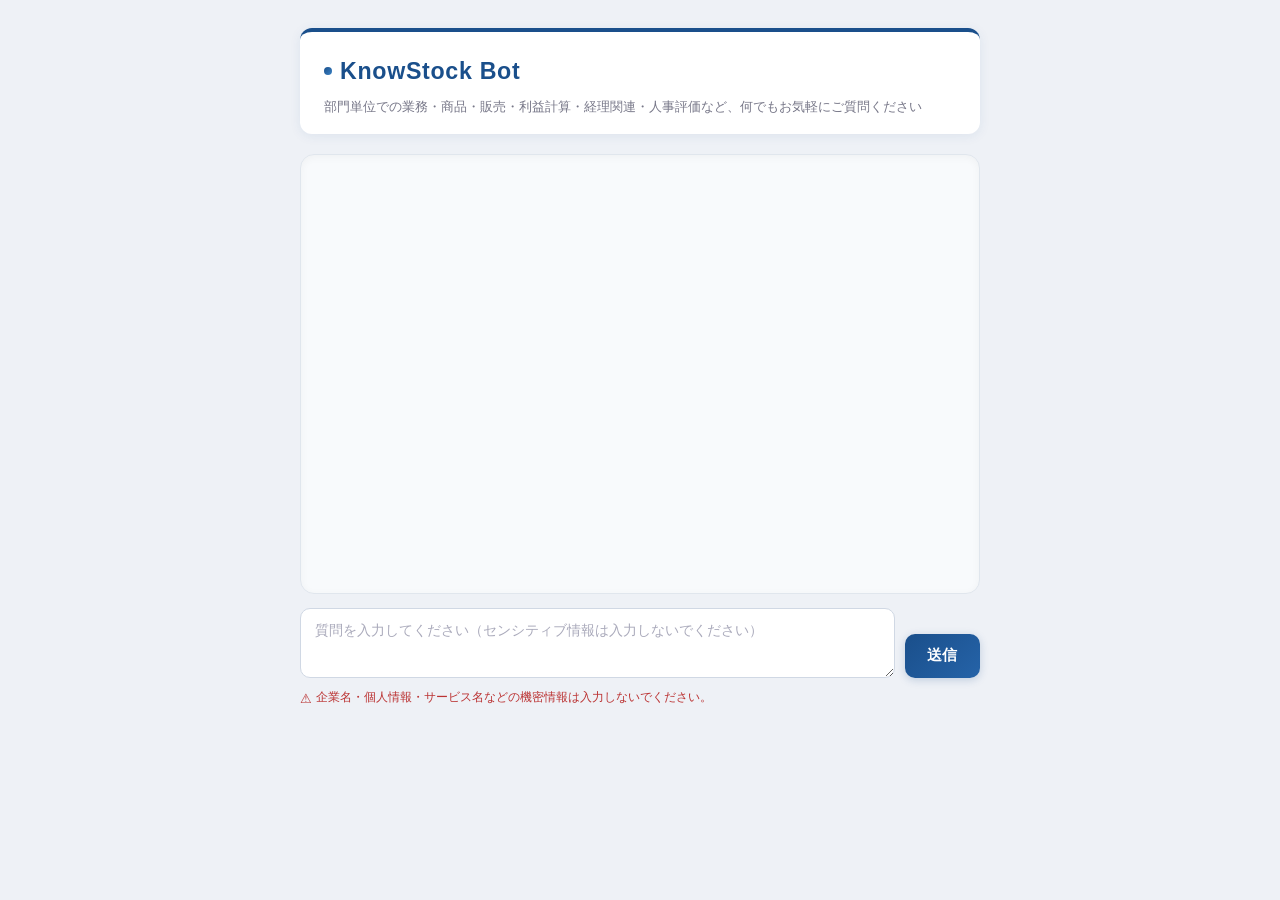
==== index.html @ ade2433a "Update index.html" ====
<!DOCTYPE html>
<html lang="ja">
<head>
  <meta charset="UTF-8" />
  <meta name="viewport" content="width=device-width, initial-scale=1.0" />
  <title>KnowStock Bot</title>
  <link rel="stylesheet" href="style.css" />
</head>
<body>
  <div class="container">
    <header>
      <h1>KnowStock Bot</h1>
      <p class="note">部門単位での業務・商品・販売・利益計算・経理関連・人事評価など、何でもお気軽にご質問ください</p>
    </header>

    <div id="chat" class="chat-window"></div>

    <form id="form" class="input-area">
      <textarea
        id="question"
        placeholder="質問を入力してください（センシティブ情報は入力しないでください）"
        rows="2"
        required
      ></textarea>
      <button type="submit" id="send">送信</button>
    </form>

    <p class="warning">
      企業名・個人情報・サービス名などの機密情報は入力しないでください。
    </p>
  </div>

  <script src="app.js"></script>
</body>
</html>
---- style.css ----
/* File: style.css */
* {
  box-sizing: border-box;
  margin: 0;
  padding: 0;
}

body {
  font-family: "Helvetica Neue", Arial, "Hiragino Sans", "Meiryo", sans-serif;
  background: #eef1f6;
  color: #222;
  line-height: 1.65;
}

/* ===== レイアウト ===== */
.container {
  max-width: 720px;
  margin: 0 auto;
  padding: 28px 20px 40px;
}

/* ===== ヘッダー ===== */
header {
  border-top: 4px solid #1a4f8b;
  background: #fff;
  border-radius: 12px;
  padding: 20px 24px 16px;
  margin-bottom: 20px;
  box-shadow: 0 2px 12px rgba(26, 79, 139, 0.08);
}

header h1 {
  font-size: 1.45rem;
  font-weight: 700;
  color: #1a4f8b;
  letter-spacing: 0.03em;
  display: flex;
  align-items: center;
  gap: 8px;
}

header h1::before {
  content: "";
  display: inline-block;
  width: 8px;
  height: 8px;
  background: linear-gradient(135deg, #1a4f8b, #3b82c4);
  border-radius: 50%;
}

.note {
  font-size: 0.83rem;
  color: #778;
  margin-top: 6px;
  line-height: 1.6;
}

/* ===== チャットウィンドウ ===== */
.chat-window {
  background: #f8fafc;
  border: 1px solid #e0e6ed;
  border-radius: 14px;
  height: 440px;
  overflow-y: auto;
  padding: 20px 16px;
  margin-bottom: 14px;
  box-shadow: inset 0 2px 8px rgba(0, 0, 0, 0.04);
  scroll-behavior: smooth;
}

/* スクロールバー（Webkit系） */
.chat-window::-webkit-scrollbar {
  width: 5px;
}
.chat-window::-webkit-scrollbar-track {
  background: transparent;
}
.chat-window::-webkit-scrollbar-thumb {
  background: #c9d4e0;
  border-radius: 10px;
}

/* ===== メッセージ吹き出し ===== */
.msg {
  margin-bottom: 16px;
  padding: 11px 15px;
  border-radius: 12px;
  max-width: 82%;
  white-space: pre-wrap;
  font-size: 0.93rem;
  line-height: 1.7;
  animation: fadeUp 0.2s ease-out;
}

@keyframes fadeUp {
  from {
    opacity: 0;
    transform: translateY(6px);
  }
  to {
    opacity: 1;
    transform: translateY(0);
  }
}

.msg.user {
  background: linear-gradient(135deg, #1a4f8b 0%, #2563a8 100%);
  color: #fff;
  margin-left: auto;
  border-bottom-right-radius: 4px;
  box-shadow: 0 2px 8px rgba(26, 79, 139, 0.22);
}

.msg.bot {
  background: #fff;
  color: #222;
  border-left: 3px solid #3b82c4;
  border-bottom-left-radius: 4px;
  box-shadow: 0 1px 6px rgba(0, 0, 0, 0.07);
}

.msg .source {
  display: block;
  margin-top: 8px;
  padding-top: 7px;
  border-top: 1px solid #e0eaf4;
  font-size: 0.73rem;
  color: #2a7d5a;
  font-style: italic;
}

/* ===== 入力エリア ===== */
.input-area {
  display: flex;
  gap: 10px;
  align-items: flex-end;
}

.input-area textarea {
  flex: 1;
  padding: 11px 14px;
  border: 1.5px solid #d0d8e4;
  border-radius: 10px;
  resize: vertical;
  font-size: 0.93rem;
  font-family: inherit;
  color: #222;
  background: #fff;
  transition: border-color 0.2s, box-shadow 0.2s;
  line-height: 1.55;
}

.input-area textarea:focus {
  outline: none;
  border-color: #1a4f8b;
  box-shadow: 0 0 0 3px rgba(26, 79, 139, 0.1);
}

.input-area textarea::placeholder {
  color: #aab;
  font-size: 0.88rem;
}

.input-area button {
  padding: 0 22px;
  height: 44px;
  background: linear-gradient(135deg, #1a4f8b 0%, #2563a8 100%);
  color: #fff;
  border: none;
  border-radius: 10px;
  cursor: pointer;
  font-size: 0.93rem;
  font-weight: 600;
  letter-spacing: 0.04em;
  transition: opacity 0.18s, transform 0.12s, box-shadow 0.18s;
  box-shadow: 0 2px 8px rgba(26, 79, 139, 0.22);
  white-space: nowrap;
}

.input-area button:hover:not(:disabled) {
  opacity: 0.88;
  transform: translateY(-1px);
  box-shadow: 0 4px 14px rgba(26, 79, 139, 0.28);
}

.input-area button:active:not(:disabled) {
  transform: translateY(0);
}

.input-area button:disabled {
  background: #b0bcc8;
  cursor: not-allowed;
  box-shadow: none;
}

/* ===== 注意文 ===== */
.warning {
  margin-top: 10px;
  font-size: 0.75rem;
  color: #b33;
  display: flex;
  align-items: flex-start;
  gap: 4px;
}

.warning::before {
  content: "⚠";
  flex-shrink: 0;
  font-size: 0.8rem;
}

/* ===== 管理者ページ ===== */
.admin header {
  border-top-color: #2a5fa3;
}

.admin header h1::before {
  background: linear-gradient(135deg, #2a5fa3, #4a90d9);
}

.admin .card {
  background: #fff;
  border: 1px solid #e0e6ed;
  border-radius: 14px;
  padding: 22px 24px;
  margin-bottom: 22px;
  box-shadow: 0 2px 10px rgba(0, 0, 0, 0.06);
}

.admin .card h2 {
  font-size: 1.05rem;
  font-weight: 700;
  color: #1a4f8b;
  margin-bottom: 10px;
  padding-bottom: 8px;
  border-bottom: 1.5px solid #e8eef6;
  letter-spacing: 0.02em;
}

.admin textarea,
.admin input[type="password"] {
  width: 100%;
  padding: 11px 14px;
  border: 1.5px solid #d0d8e4;
  border-radius: 10px;
  font-size: 0.93rem;
  font-family: inherit;
  margin-bottom: 12px;
  transition: border-color 0.2s, box-shadow 0.2s;
  background: #fafbfd;
  color: #222;
}

.admin textarea:focus,
.admin input[type="password"]:focus {
  outline: none;
  border-color: #1a4f8b;
  box-shadow: 0 0 0 3px rgba(26, 79, 139, 0.1);
}

.admin button {
  padding: 9px 18px;
  background: linear-gradient(135deg, #1a4f8b 0%, #2563a8 100%);
  color: #fff;
  border: none;
  border-radius: 8px;
  cursor: pointer;
  font-size: 0.88rem;
  font-weight: 600;
  margin-right: 8px;
  letter-spacing: 0.03em;
  transition: opacity 0.18s, transform 0.12s, box-shadow 0.18s;
  box-shadow: 0 2px 6px rgba(26, 79, 139, 0.18);
}

.admin button:hover {
  opacity: 0.88;
  transform: translateY(-1px);
  box-shadow: 0 4px 12px rgba(26, 79, 139, 0.24);
}

.admin button.danger {
  background: linear-gradient(135deg, #c0392b 0%, #d9534f 100%);
  box-shadow: 0 2px 6px rgba(192, 57, 43, 0.2);
}

.admin button.danger:hover {
  box-shadow: 0 4px 12px rgba(192, 57, 43, 0.28);
}

.admin button.ok {
  background: linear-gradient(135deg, #2a7d5a 0%, #38a06c 100%);
  box-shadow: 0 2px 6px rgba(42, 125, 90, 0.2);
}

.admin button.ok:hover {
  box-shadow: 0 4px 12px rgba(42, 125, 90, 0.28);
}

.info-msg {
  font-size: 0.84rem;
  color: #2a7d5a;
  margin-top: 8px;
  display: flex;
  align-items: center;
  gap: 4px;
  min-height: 1.2em;
}

.info-msg:not(:empty)::before {
  content: "✓";
  font-size: 0.85rem;
}

/* ===== ローディング表示 ===== */
.loading {
  font-size: 0.85rem;
  color: #8899aa;
  display: flex;
  align-items: center;
  gap: 8px;
  padding: 10px 0;
}

.loading::before {
  content: "";
  display: inline-block;
  width: 14px;
  height: 14px;
  border: 2px solid #c9d4e0;
  border-top-color: #1a4f8b;
  border-radius: 50%;
  animation: spin 0.7s linear infinite;
  flex-shrink: 0;
}

@keyframes spin {
  to {
    transform: rotate(360deg);
  }
}

/* ===== リスト ===== */
.list {
  margin-top: 14px;
}

.list-item {
  border: 1px solid #e6ecf4;
  border-radius: 10px;
  padding: 14px 16px;
  margin-bottom: 12px;
  background: #f8fafc;
  transition: box-shadow 0.15s;
  animation: fadeUp 0.18s ease-out;
}

.list-item:hover {
  box-shadow: 0 3px 10px rgba(0, 0, 0, 0.08);
}

.list-item .q {
  font-weight: 700;
  color: #1a4f8b;
  font-size: 0.93rem;
  margin-bottom: 4px;
}

.list-item .a {
  margin: 8px 0 4px;
  white-space: pre-wrap;
  font-size: 0.9rem;
  color: #333;
  line-height: 1.65;
}

.list-item .meta {
  font-size: 0.73rem;
  color: #99a;
  margin-top: 6px;
}

.list-item textarea {
  margin-top: 10px;
  border-radius: 8px;
  border: 1.5px solid #d0d8e4;
  background: #fff;
  width: 100%;
  padding: 10px 12px;
  font-size: 0.9rem;
  font-family: inherit;
  color: #222;
  resize: vertical;
  transition: border-color 0.2s, box-shadow 0.2s;
  margin-bottom: 10px;
}

.list-item textarea:focus {
  outline: none;
  border-color: #1a4f8b;
  box-shadow: 0 0 0 3px rgba(26, 79, 139, 0.1);
}

/* ===== ログインセクション ===== */
#login-section {
  max-width: 400px;
}

#login-msg {
  font-size: 0.83rem;
  margin-top: 6px;
  min-height: 1.2em;
}

#login-msg.warning::before {
  content: none;
}
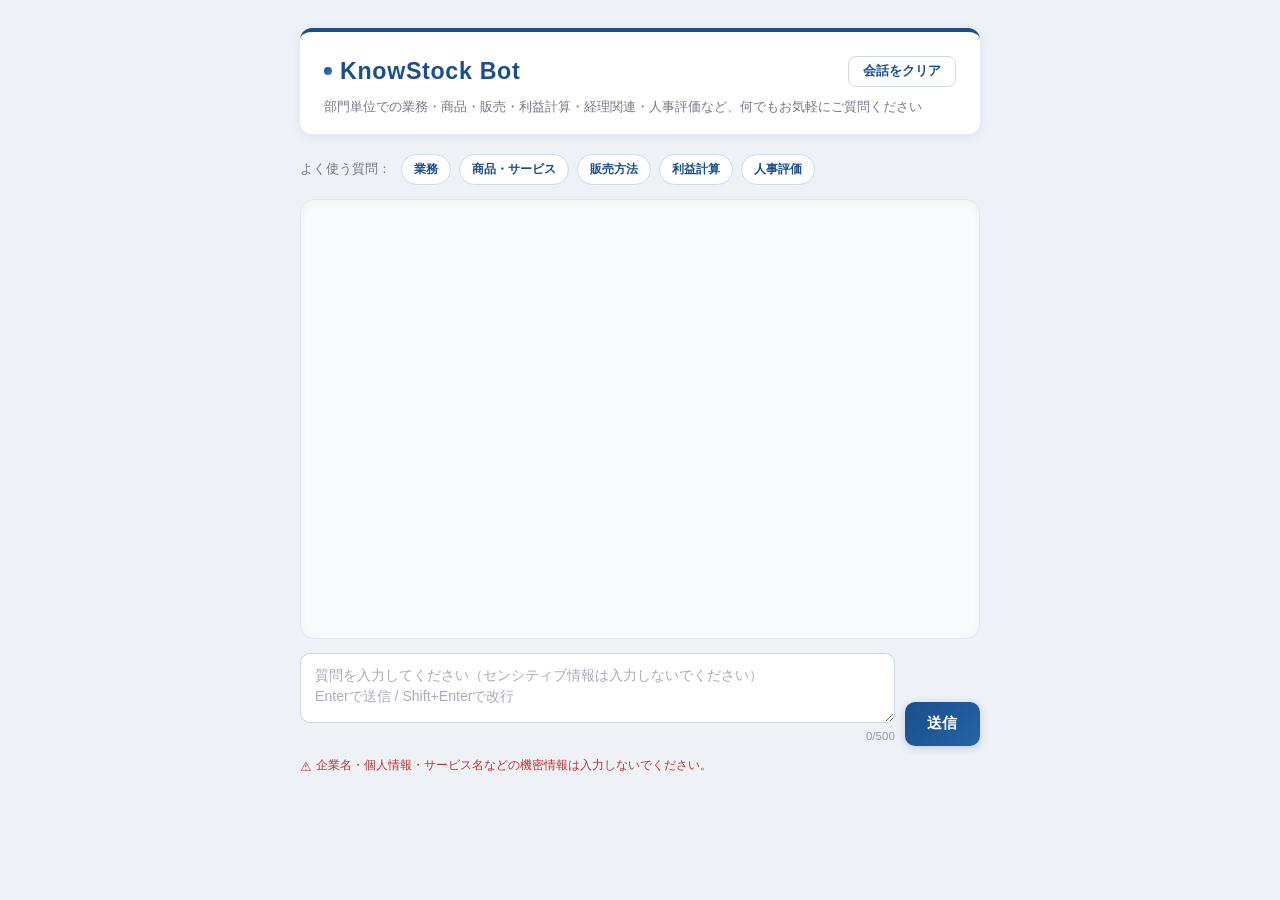
==== commit 08894412: "Update index.html" ====
--- a/index.html
+++ b/index.html
@@ -1,3 +1,5 @@
+<!-- Output: html -->
+<!-- File: index.html -->
 <!DOCTYPE html>
 <html lang="ja">
 <head>
@@ -9,19 +11,37 @@
 <body>
   <div class="container">
     <header>
-      <h1>KnowStock Bot</h1>
+      <div class="header-row">
+        <h1>KnowStock Bot</h1>
+        <button type="button" id="clear-btn" class="clear-btn" title="会話をリセット">会話をクリア</button>
+      </div>
       <p class="note">部門単位での業務・商品・販売・利益計算・経理関連・人事評価など、何でもお気軽にご質問ください</p>
     </header>
+
+    <div class="quick-questions">
+      <span class="qq-label">よく使う質問：</span>
+      <button type="button" class="qq-btn" data-text="業務について教えてください。">業務</button>
+      <button type="button" class="qq-btn" data-text="商品・サービスについて教えてください。">商品・サービス</button>
+      <button type="button" class="qq-btn" data-text="販売方法について教えてください。">販売方法</button>
+      <button type="button" class="qq-btn" data-text="利益計算の方法を教えてください。">利益計算</button>
+      <button type="button" class="qq-btn" data-text="人事評価の基準を教えてください。">人事評価</button>
+    </div>
 
     <div id="chat" class="chat-window"></div>
 
     <form id="form" class="input-area">
-      <textarea
-        id="question"
-        placeholder="質問を入力してください（センシティブ情報は入力しないでください）"
-        rows="2"
-        required
-      ></textarea>
+      <div class="input-wrap">
+        <textarea
+          id="question"
+          placeholder="質問を入力してください（センシティブ情報は入力しないでください）&#10;Enterで送信 / Shift+Enterで改行"
+          rows="2"
+          maxlength="500"
+          required
+        ></textarea>
+        <div class="input-meta">
+          <span id="char-count">0/500</span>
+        </div>
+      </div>
       <button type="submit" id="send">送信</button>
     </form>
 
--- a/style.css
+++ b/style.css
@@ -53,6 +53,65 @@
   color: #778;
   margin-top: 6px;
   line-height: 1.6;
+}
+
+/* ヘッダー内：タイトルとクリアボタンを横並びに */
+.header-row {
+  display: flex;
+  align-items: center;
+  justify-content: space-between;
+  gap: 12px;
+  flex-wrap: wrap;
+}
+
+.clear-btn {
+  padding: 6px 14px;
+  background: #fff;
+  color: #1a4f8b;
+  border: 1.5px solid #d0d8e4;
+  border-radius: 8px;
+  cursor: pointer;
+  font-size: 0.8rem;
+  font-weight: 600;
+  transition: background 0.15s, border-color 0.15s;
+  white-space: nowrap;
+}
+
+.clear-btn:hover {
+  background: #f0f4fa;
+  border-color: #1a4f8b;
+}
+
+/* ===== よく使う質問ショートカット ===== */
+.quick-questions {
+  display: flex;
+  flex-wrap: wrap;
+  align-items: center;
+  gap: 8px;
+  margin-bottom: 14px;
+}
+
+.qq-label {
+  font-size: 0.8rem;
+  color: #778;
+  margin-right: 2px;
+}
+
+.qq-btn {
+  padding: 6px 12px;
+  background: #fff;
+  color: #1a4f8b;
+  border: 1.5px solid #cddaea;
+  border-radius: 999px;
+  cursor: pointer;
+  font-size: 0.78rem;
+  font-weight: 600;
+  transition: background 0.15s, transform 0.1s;
+}
+
+.qq-btn:hover {
+  background: #e8f0fb;
+  transform: translateY(-1px);
 }
 
 /* ===== チャットウィンドウ ===== */
@@ -92,6 +151,10 @@
   animation: fadeUp 0.2s ease-out;
 }
 
+.msg.no-anim {
+  animation: none;
+}
+
 @keyframes fadeUp {
   from {
     opacity: 0;
@@ -119,6 +182,17 @@
   box-shadow: 0 1px 6px rgba(0, 0, 0, 0.07);
 }
 
+.msg-text {
+  white-space: pre-wrap;
+}
+
+.msg-time {
+  display: block;
+  margin-top: 6px;
+  font-size: 0.68rem;
+  opacity: 0.6;
+}
+
 .msg .source {
   display: block;
   margin-top: 8px;
@@ -129,11 +203,74 @@
   font-style: italic;
 }
 
+/* ボットメッセージ下部のツールバー（コピー・評価・再送信） */
+.msg-toolbar {
+  display: flex;
+  align-items: center;
+  flex-wrap: wrap;
+  gap: 6px;
+  margin-top: 10px;
+}
+
+.copy-btn,
+.retry-btn {
+  padding: 4px 10px;
+  background: #f0f4fa;
+  color: #1a4f8b;
+  border: 1px solid #d0d8e4;
+  border-radius: 6px;
+  cursor: pointer;
+  font-size: 0.72rem;
+  font-weight: 600;
+  transition: background 0.15s;
+}
+
+.copy-btn:hover,
+.retry-btn:hover {
+  background: #e0eaf6;
+}
+
+.fb-btn {
+  padding: 3px 8px;
+  background: #fff;
+  border: 1px solid #e0e6ed;
+  border-radius: 6px;
+  cursor: pointer;
+  font-size: 0.85rem;
+  transition: background 0.15s, transform 0.1s;
+}
+
+.fb-btn:hover:not(:disabled) {
+  background: #f0f4fa;
+  transform: translateY(-1px);
+}
+
+.fb-btn:disabled {
+  opacity: 0.5;
+  cursor: default;
+}
+
+.fb-thanks {
+  font-size: 0.72rem;
+  color: #2a7d5a;
+}
+
+.loading-bubble {
+  color: #8899aa;
+  font-style: italic;
+}
+
 /* ===== 入力エリア ===== */
 .input-area {
   display: flex;
   gap: 10px;
   align-items: flex-end;
+}
+
+.input-wrap {
+  flex: 1;
+  display: flex;
+  flex-direction: column;
 }
 
 .input-area textarea {
@@ -159,6 +296,22 @@
 .input-area textarea::placeholder {
   color: #aab;
   font-size: 0.88rem;
+}
+
+.input-meta {
+  display: flex;
+  justify-content: flex-end;
+  margin-top: 4px;
+}
+
+#char-count {
+  font-size: 0.72rem;
+  color: #99a;
+}
+
+#char-count.over {
+  color: #c0392b;
+  font-weight: 700;
 }
 
 .input-area button {
@@ -238,7 +391,9 @@
 }
 
 .admin textarea,
-.admin input[type="password"] {
+.admin input[type="password"],
+.admin input[type="text"],
+.admin select {
   width: 100%;
   padding: 11px 14px;
   border: 1.5px solid #d0d8e4;
@@ -252,7 +407,9 @@
 }
 
 .admin textarea:focus,
-.admin input[type="password"]:focus {
+.admin input[type="password"]:focus,
+.admin input[type="text"]:focus,
+.admin select:focus {
   outline: none;
   border-color: #1a4f8b;
   box-shadow: 0 0 0 3px rgba(26, 79, 139, 0.1);
@@ -401,6 +558,11 @@
   box-shadow: 0 0 0 3px rgba(26, 79, 139, 0.1);
 }
 
+.list-item .btn-row {
+  display: flex;
+  gap: 8px;
+}
+
 /* ===== ログインセクション ===== */
 #login-section {
   max-width: 400px;
@@ -415,3 +577,97 @@
 #login-msg.warning::before {
   content: none;
 }
+
+/* ===== 管理画面：統計ダッシュボード ===== */
+.stats-grid {
+  display: grid;
+  grid-template-columns: repeat(auto-fit, minmax(140px, 1fr));
+  gap: 12px;
+}
+
+.stat-card {
+  background: #f8fafc;
+  border: 1px solid #e6ecf4;
+  border-radius: 10px;
+  padding: 14px 16px;
+  text-align: center;
+}
+
+.stat-card-wide {
+  grid-column: 1 / -1;
+  text-align: left;
+}
+
+.stat-value {
+  font-size: 1.6rem;
+  font-weight: 700;
+  color: #1a4f8b;
+}
+
+.stat-label {
+  font-size: 0.75rem;
+  color: #778;
+  margin-top: 4px;
+}
+
+.stat-sub {
+  font-size: 0.8rem;
+  color: #333;
+  margin-top: 6px;
+  line-height: 1.6;
+}
+
+/* ===== 管理画面：タブ ===== */
+.tabs {
+  display: flex;
+  gap: 8px;
+  margin-bottom: 18px;
+  flex-wrap: wrap;
+}
+
+.tab-btn {
+  padding: 9px 16px;
+  background: #fff;
+  color: #1a4f8b;
+  border: 1.5px solid #d0d8e4;
+  border-radius: 8px 8px 0 0;
+  cursor: pointer;
+  font-size: 0.88rem;
+  font-weight: 600;
+  transition: background 0.15s;
+}
+
+.tab-btn:hover {
+  background: #f0f4fa;
+}
+
+.tab-btn.active {
+  background: linear-gradient(135deg, #1a4f8b 0%, #2563a8 100%);
+  color: #fff;
+  border-color: #1a4f8b;
+}
+
+/* ===== 管理画面：検索・絞り込みバー ===== */
+.toolbar-row {
+  display: flex;
+  gap: 10px;
+  align-items: center;
+  flex-wrap: wrap;
+  margin-bottom: 6px;
+}
+
+.toolbar-row .search-bar {
+  flex: 1;
+  min-width: 160px;
+  margin-bottom: 0;
+}
+
+.toolbar-row .filter-select {
+  width: auto;
+  min-width: 150px;
+  margin-bottom: 0;
+}
+
+.toolbar-row button {
+  margin-bottom: 0;
+}
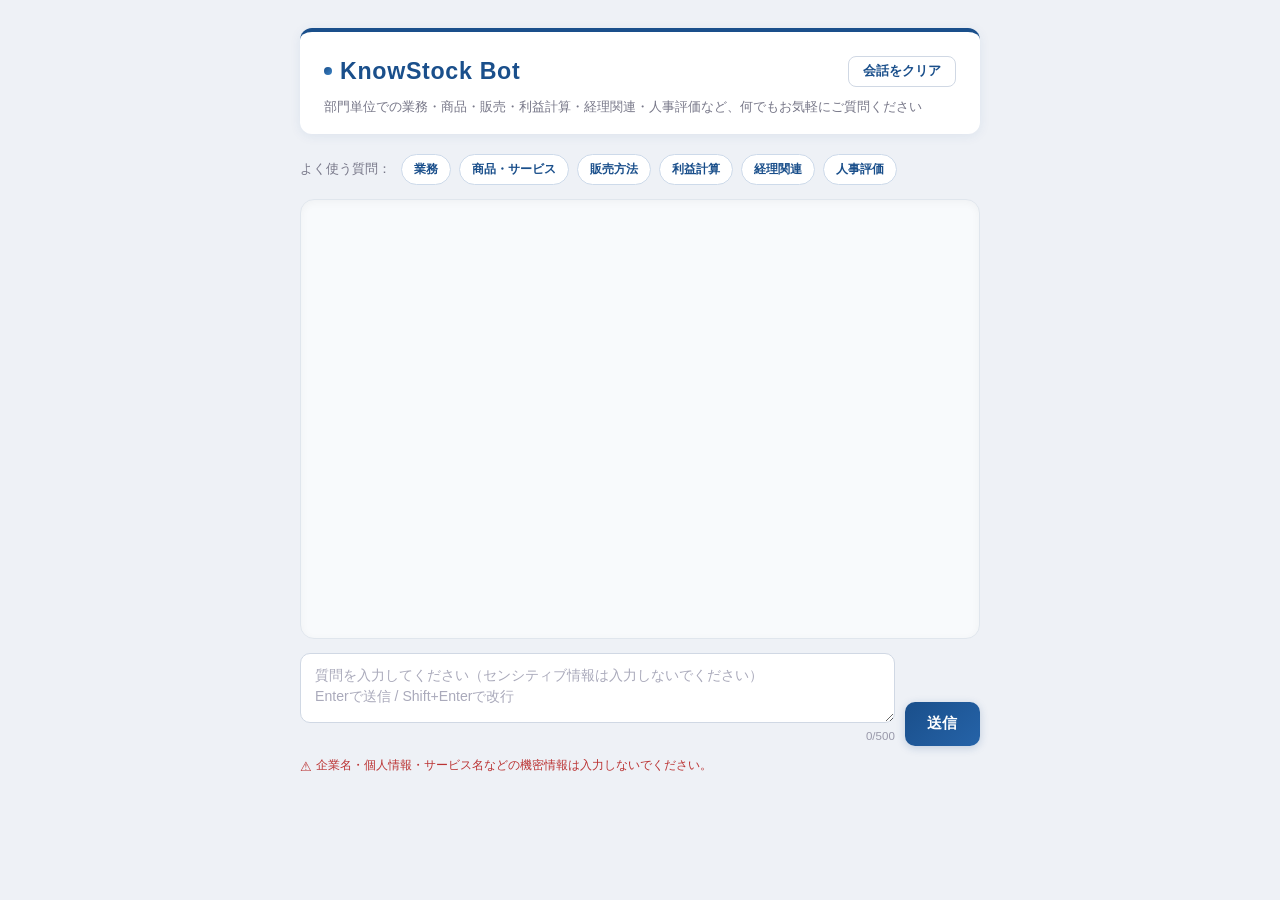
==== commit 54741fc8: "Update index.html" ====
--- a/index.html
+++ b/index.html
@@ -1,5 +1,4 @@
 <!-- Output: html -->
-<!-- File: index.html -->
 <!DOCTYPE html>
 <html lang="ja">
 <head>
@@ -24,6 +23,7 @@
       <button type="button" class="qq-btn" data-text="商品・サービスについて教えてください。">商品・サービス</button>
       <button type="button" class="qq-btn" data-text="販売方法について教えてください。">販売方法</button>
       <button type="button" class="qq-btn" data-text="利益計算の方法を教えてください。">利益計算</button>
+      <button type="button" class="qq-btn" data-text="経理関連について教えてください。">経理関連</button>
       <button type="button" class="qq-btn" data-text="人事評価の基準を教えてください。">人事評価</button>
     </div>
 
--- a/style.css
+++ b/style.css
@@ -1,4 +1,3 @@
-/* File: style.css */
 * {
   box-sizing: border-box;
   margin: 0;
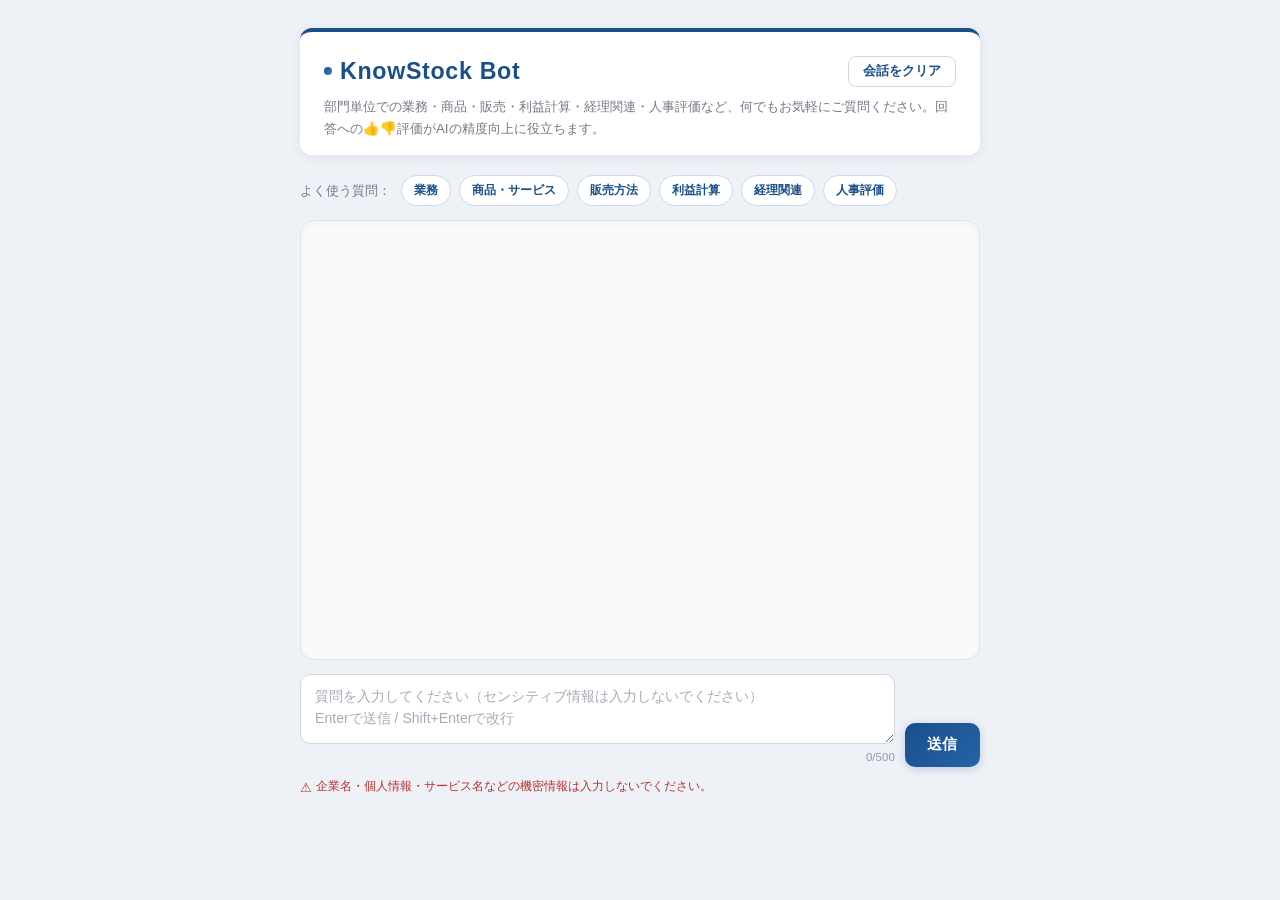
==== commit 29f6b5c6: "Update index.html" ====
--- a/index.html
+++ b/index.html
@@ -1,4 +1,3 @@
-<!-- Output: html -->
 <!DOCTYPE html>
 <html lang="ja">
 <head>
@@ -14,7 +13,7 @@
         <h1>KnowStock Bot</h1>
         <button type="button" id="clear-btn" class="clear-btn" title="会話をリセット">会話をクリア</button>
       </div>
-      <p class="note">部門単位での業務・商品・販売・利益計算・経理関連・人事評価など、何でもお気軽にご質問ください</p>
+      <p class="note">部門単位での業務・商品・販売・利益計算・経理関連・人事評価など、何でもお気軽にご質問ください。回答への👍👎評価がAIの精度向上に役立ちます。</p>
     </header>
 
     <div class="quick-questions">
